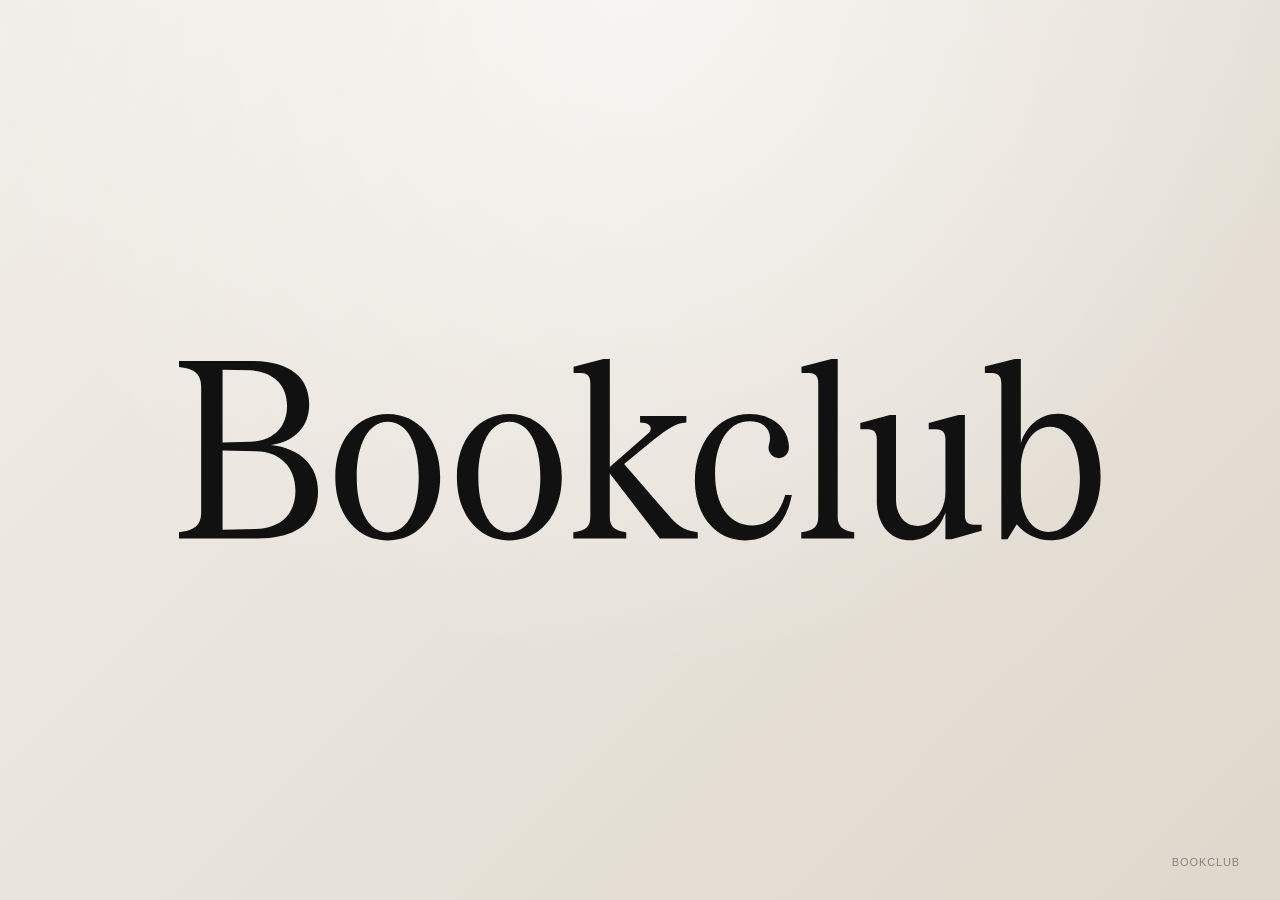
==== bookclub-logo/index.html @ ddc33a4b "Add interactive Bookclub logo prototype" ====
<!doctype html>
<html lang="en">
<head>
<meta charset="utf-8">
<meta name="viewport" content="width=device-width, initial-scale=1">
<title>Bookclub Logo</title>
<style>
  :root {
    color-scheme: light;
    --paper: #f1eee8;
    --paper-deep: #ded8cc;
    --ink: #111111;
    --muted: rgba(17, 17, 17, 0.42);
    --guide: rgba(17, 17, 17, 0.08);
  }

  * {
    box-sizing: border-box;
  }

  html,
  body {
    min-height: 100%;
    margin: 0;
  }

  body {
    display: grid;
    min-height: 100svh;
    place-items: center;
    background:
      radial-gradient(circle at 50% 0%, rgba(255, 255, 255, 0.58), rgba(255, 255, 255, 0) 42rem),
      linear-gradient(135deg, var(--paper), var(--paper-deep));
    color: var(--ink);
    font-family: Arial, Helvetica, sans-serif;
  }

  main {
    display: grid;
    width: min(84vw, 1180px);
    min-height: 100svh;
    place-items: center;
    padding: clamp(28px, 6vw, 80px);
  }

  .stage {
    width: 100%;
  }

  svg {
    display: block;
    width: 100%;
    height: auto;
    overflow: visible;
    cursor: default;
    -webkit-tap-highlight-color: transparent;
  }

  path {
    fill: var(--ink);
    vector-effect: non-scaling-stroke;
    pointer-events: none;
    transition: opacity 140ms ease;
  }

  .sans {
    opacity: 0;
  }

  .letter.is-active .serif {
    opacity: 0;
  }

  .letter.is-active .sans {
    opacity: 1;
  }

  .hit-area {
    fill: transparent;
    pointer-events: all;
  }

  .show-guides .hit-area {
    fill: var(--guide);
  }

  .meta {
    position: fixed;
    right: clamp(18px, 4vw, 40px);
    bottom: clamp(16px, 3vw, 32px);
    color: var(--muted);
    font-size: 11px;
    letter-spacing: 0.08em;
    line-height: 1;
    text-transform: uppercase;
    user-select: none;
  }

  @media (max-width: 680px) {
    main {
      width: 100%;
      padding-inline: 20px;
    }

    .meta {
      display: none;
    }
  }
</style>
</head>
<body>
  <main>
    <div class="stage">
      <svg id="bookclub-logo" viewBox="0 0 267.83 52.72" role="img" aria-labelledby="logo-title">
        <title id="logo-title">Bookclub</title>
        <g id="letters"></g>
      </svg>
    </div>
  </main>
  <div class="meta" aria-hidden="true">Bookclub</div>

<script>
const serifPaths = [
  "M0,50.36c5.08-.5,6.44-2.5,6.44-5.87V8.23c0-3.36-1.36-5.36-6.44-5.87V.57h21.24c10.87,0,16.6,4.72,16.6,12.59,0,6.51-4.22,10.94-11.16,11.8,8.51.93,13.73,5.94,13.73,13.45,0,8.44-5.51,13.73-17.6,13.73H0v-1.79ZM20.82,24.04c6.65-.21,10.59-4.29,10.59-10.44,0-5.79-3.72-9.94-10.59-10.3l-8.16-.21v21.17l8.16-.21ZM22.32,49.43c7.8-.29,11.52-4.86,11.52-11.16,0-6.72-4.43-11.37-11.52-11.45l-9.66-.21v23.03l9.66-.21Z",
  "M45.42,34.26c0-10.73,6.22-18.31,15.24-18.31s15.24,7.51,15.24,18.31-6.22,18.46-15.24,18.46-15.24-7.58-15.24-18.46ZM69.67,34.26c0-9.73-3.43-16.02-9.01-16.02s-9.01,6.44-9.01,16.02,3.43,16.17,9.01,16.17,9.01-6.37,9.01-16.17Z",
  "M80.76,34.26c0-10.73,6.22-18.31,15.24-18.31s15.24,7.51,15.24,18.31-6.22,18.46-15.24,18.46-15.24-7.58-15.24-18.46ZM105.01,34.26c0-9.73-3.43-16.02-9.01-16.02s-9.01,6.44-9.01,16.02,3.43,16.17,9.01,16.17,9.01-6.37,9.01-16.17Z",
  "M125.19,33.26v12.52c0,2.86,1.21,4.08,4.79,4.58v1.79h-15.38v-1.79c3.72-.5,4.94-1.65,4.94-4.58V7.08c0-2.07-.79-3-2.79-3h-2.07v-1.86l8.66-2.22h1.86v31.4l10.87-9.51c1.86-1.57,1.21-3.36-2.07-3.43v-1.93h13.45v1.93c-3,.14-5.51,1.86-9.51,5.01l-8.58,7.01,12.23,14.16c2.79,3.36,4.65,5.22,9.16,5.72v1.79h-11.02l-14.52-18.88Z",
  "M149.94,35.19c0-10.44,6.29-19.24,15.95-19.24,6.37,0,11.37,4.08,11.37,9.66,0,1.93-1.29,3.22-2.93,3.22s-3.01-1.36-3.01-2.93c0-1,.43-1.57.43-2.79,0-3.43-2.72-5.01-5.87-5.01-6.58,0-10.09,6.8-10.09,15.09,0,9.94,4.43,15.17,10.87,15.17,4.79,0,7.87-3.29,9.51-8.87h1.93c-1.79,9.08-7.01,13.23-13.45,13.23-8.65,0-14.74-7.15-14.74-17.53Z",
  "M180.84,50.36c3.72-.5,4.94-1.65,4.94-4.58V7.08c0-2.07-.79-3-2.79-3h-2.08v-1.86l8.73-2.22h1.79v45.78c0,2.86,1.29,4.08,4.79,4.58v1.79h-15.38v-1.79Z",
  "M202.8,40.99v-17.67c0-1.93-.71-2.93-2.65-2.93h-2.15v-1.79l8.58-2.29h1.79v24.39c0,4.86,2.65,7.8,6.29,7.8,4.22,0,8.08-3.93,8.08-9.87v-15.31c0-1.93-.79-2.93-2.72-2.93h-2.14v-1.79l8.65-2.29h1.86v28.97c0,1.93.64,2.86,2.65,2.86h2.22v1.79l-8.73,2.43h-1.79v-7.73c-1.93,5.36-5.72,8.08-10.16,8.08-5.87,0-9.8-4.36-9.8-11.73Z",
  "M243.43,48.07l-2.65,4.29h-1.79V7.15c0-2-.79-3.08-2.72-3.08h-2.07v-1.86l8.66-2.22h1.79v24.46c1.5-4.79,5.44-8.51,10.8-8.51,7.58,0,12.38,7.65,12.38,18.17,0,11.37-6.29,18.6-14.66,18.6-3.72,0-7.37-1.79-9.73-4.65ZM244.65,38.41c0,7.08,3.29,11.87,8.01,11.87,5.51,0,9.16-6.22,9.16-15.74,0-9.01-3.36-14.88-8.65-14.88s-8.51,5.87-8.51,12.23v6.51Z"
];

const sansPaths = [
  "M0,.57h18.31c9.94,0,15.67,4.65,15.67,13.23,0,4.58-2.5,8.3-6.94,10.09,5.79,2,9.08,6.65,9.08,13.31,0,9.73-6.01,14.95-16.67,14.95H0V.57ZM27.9,13.95c0-5.29-3.51-8.23-9.87-8.23H5.87v16.31h12.16c6.44,0,9.87-2.86,9.87-8.08ZM30.12,37.05c0-6.29-4.15-9.73-11.87-9.73H5.87v19.53h12.38c7.72,0,11.87-3.43,11.87-9.8Z",
  "M41.28,33.55c0-11.09,7.51-19.1,18.1-19.1s18.17,7.94,18.17,19.1-7.65,19.17-18.17,19.17-18.1-8.01-18.1-19.17ZM71.89,33.55c0-8.3-5.22-14.16-12.52-14.16s-12.38,5.94-12.38,14.16,4.94,14.24,12.38,14.24,12.52-5.94,12.52-14.24Z",
  "M82.48,33.55c0-11.09,7.51-19.1,18.1-19.1s18.17,7.94,18.17,19.1-7.65,19.17-18.17,19.17-18.1-8.01-18.1-19.17ZM113.1,33.55c0-8.3-5.22-14.16-12.52-14.16s-12.38,5.94-12.38,14.16,4.94,14.24,12.38,14.24,12.52-5.94,12.52-14.24Z",
  "M126.12,0h5.51v31.12l17.53-16.1h7.94l-15.88,14.38,17.17,22.75h-7.01l-14.09-19.17-5.65,5.01v14.16h-5.51V0Z",
  "M158.17,33.55c0-11.45,7.22-19.1,17.95-19.1,8.16,0,14.38,4.65,15.74,13.38h-5.37c-.86-5.08-4.94-8.44-10.3-8.44-7.51,0-12.3,5.65-12.3,14.16s4.86,14.24,12.3,14.24c5.37,0,9.37-3,10.37-8.8h5.44c-1.64,9.37-7.8,13.73-15.88,13.73-10.73,0-17.95-7.65-17.95-19.17Z",
  "M198.87,0h5.51v52.15h-5.51V0Z",
  "M245.37,52.15h-5.51v-7.37c-2.79,4.94-7.44,7.94-12.95,7.94-7.72,0-13.16-5.15-13.16-13.02V15.02h5.44v23.82c0,5.15,3.29,8.87,8.73,8.87,7.22,0,11.95-6.29,11.95-16.38V15.02h5.51v37.13Z",
  "M260.6,46.5v5.65h-5.51V0h5.51v20.67c2.29-3.65,7.37-6.22,12.23-6.22,11.3,0,17.67,8.37,17.67,19.1s-6.29,19.17-17.67,19.17c-5.65,0-10.66-2.79-12.23-6.22ZM284.78,33.55c0-8.51-4.94-14.16-12.38-14.16s-12.3,5.65-12.3,14.16,4.94,14.24,12.3,14.24,12.38-5.72,12.38-14.24Z"
];

const svg = document.querySelector("#bookclub-logo");
const layer = document.querySelector("#letters");
const letters = [];
let activeIndex = -1;

function createSvgElement(tag, attrs = {}) {
  const element = document.createElementNS("http://www.w3.org/2000/svg", tag);
  Object.entries(attrs).forEach(([key, value]) => element.setAttribute(key, value));
  return element;
}

function buildLogo() {
  serifPaths.forEach((serifD, index) => {
    const group = createSvgElement("g", { class: "letter", "data-index": index });
    const serif = createSvgElement("path", { class: "serif", d: serifD });
    const sans = createSvgElement("path", { class: "sans", d: sansPaths[index] });
    const hit = createSvgElement("rect", { class: "hit-area", x: 0, y: 0, width: 0, height: 0 });

    group.append(serif, sans, hit);
    layer.append(group);
    letters.push({ group, serif, sans, hit, box: null });
  });

  requestAnimationFrame(measureLetters);
}

function centerOf(box) {
  return {
    x: box.x + box.width / 2,
    y: box.y + box.height / 2
  };
}

function measureLetters() {
  const serifBoxes = letters.map(({ serif }) => serif.getBBox());

  letters.forEach((letter, index) => {
    const serifCenter = centerOf(serifBoxes[index]);
    const sansCenter = centerOf(letter.sans.getBBox());
    const dx = serifCenter.x - sansCenter.x;
    const dy = serifCenter.y - sansCenter.y;
    letter.sans.setAttribute("transform", `translate(${dx.toFixed(3)} ${dy.toFixed(3)})`);
  });

  letters.forEach((letter, index) => {
    const box = serifBoxes[index];
    const previous = serifBoxes[index - 1];
    const next = serifBoxes[index + 1];
    const left = previous ? (previous.x + previous.width + box.x) / 2 : box.x;
    const right = next ? (box.x + box.width + next.x) / 2 : box.x + box.width;
    const hitBox = {
      x: Math.max(0, left),
      y: 0,
      width: Math.max(0, right - left),
      height: 52.72
    };

    letter.hit.setAttribute("x", hitBox.x);
    letter.hit.setAttribute("y", hitBox.y);
    letter.hit.setAttribute("width", hitBox.width);
    letter.hit.setAttribute("height", hitBox.height);
    letter.box = hitBox;
  });
}

function pointInSvg(event) {
  const point = svg.createSVGPoint();
  point.x = event.clientX;
  point.y = event.clientY;
  return point.matrixTransform(svg.getScreenCTM().inverse());
}

function setActiveIndex(index) {
  if (index === activeIndex) return;
  activeIndex = index;
  letters.forEach((letter, letterIndex) => {
    letter.group.classList.toggle("is-active", letterIndex === activeIndex);
  });
}

function hitTest(event) {
  const point = pointInSvg(event);
  const index = letters.findIndex(({ box }) => {
    if (!box) return false;
    return point.x >= box.x &&
      point.x <= box.x + box.width &&
      point.y >= box.y &&
      point.y <= box.y + box.height;
  });

  setActiveIndex(index);
}

buildLogo();
svg.addEventListener("pointermove", hitTest);
svg.addEventListener("pointerleave", () => setActiveIndex(-1));
window.addEventListener("resize", measureLetters);
window.addEventListener("keydown", (event) => {
  if (event.key.toLowerCase() === "g") svg.classList.toggle("show-guides");
});
</script>
</body>
</html>
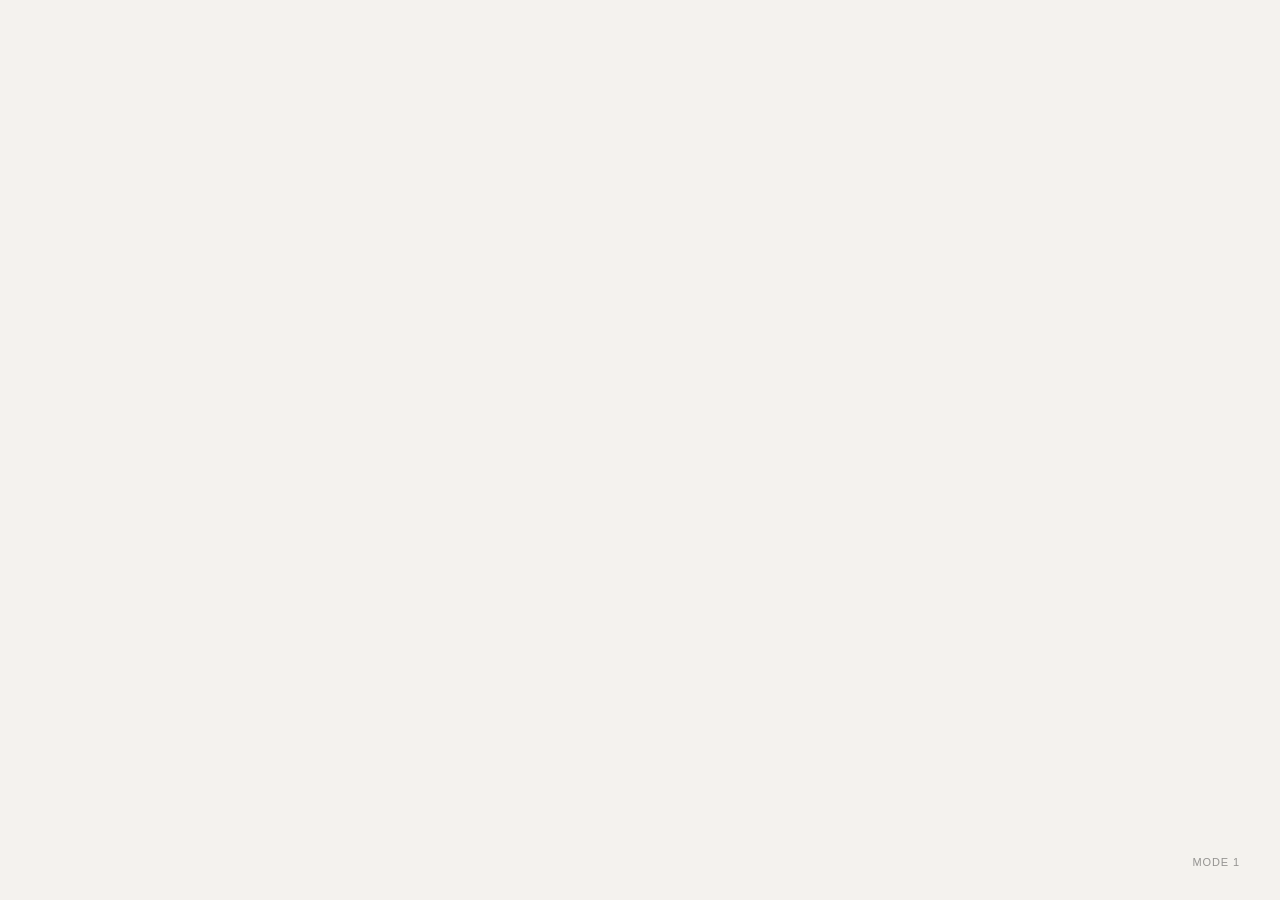
==== commit 65ba9bed: "Update Bookclub logo interaction modes" ====
--- a/bookclub-logo/index.html
+++ b/bookclub-logo/index.html
@@ -1,247 +1,126 @@
 <!doctype html>
 <html lang="en">
 <head>
-<meta charset="utf-8">
-<meta name="viewport" content="width=device-width, initial-scale=1">
-<title>Bookclub Logo</title>
-<style>
-  :root {
-    color-scheme: light;
-    --paper: #f1eee8;
-    --paper-deep: #ded8cc;
-    --ink: #111111;
-    --muted: rgba(17, 17, 17, 0.42);
-    --guide: rgba(17, 17, 17, 0.08);
-  }
+  <meta charset="utf-8">
+  <meta name="viewport" content="width=device-width, initial-scale=1">
+  <title>Bookclub Logo</title>
+  <style>
+    :root {
+      color-scheme: light;
+      --page: #f4f2ee;
+      --ink: #111111;
+      --muted: rgba(17, 17, 17, 0.42);
+      --guide: rgba(17, 17, 17, 0.16);
+    }
 
-  * {
-    box-sizing: border-box;
-  }
+    * {
+      box-sizing: border-box;
+    }
 
-  html,
-  body {
-    min-height: 100%;
-    margin: 0;
-  }
+    html,
+    body {
+      width: 100%;
+      min-height: 100%;
+      margin: 0;
+    }
 
-  body {
-    display: grid;
-    min-height: 100svh;
-    place-items: center;
-    background:
-      radial-gradient(circle at 50% 0%, rgba(255, 255, 255, 0.58), rgba(255, 255, 255, 0) 42rem),
-      linear-gradient(135deg, var(--paper), var(--paper-deep));
-    color: var(--ink);
-    font-family: Arial, Helvetica, sans-serif;
-  }
+    body {
+      display: grid;
+      min-height: 100svh;
+      place-items: center;
+      background: var(--page);
+      color: var(--ink);
+      font-family: Arial, Helvetica, sans-serif;
+    }
 
-  main {
-    display: grid;
-    width: min(84vw, 1180px);
-    min-height: 100svh;
-    place-items: center;
-    padding: clamp(28px, 6vw, 80px);
-  }
+    main {
+      display: grid;
+      width: min(82vw, 1120px);
+      min-height: 100svh;
+      place-items: center;
+      padding: clamp(28px, 6vw, 80px);
+    }
 
-  .stage {
-    width: 100%;
-  }
+    #logo-stage {
+      width: 100%;
+    }
 
-  svg {
-    display: block;
-    width: 100%;
-    height: auto;
-    overflow: visible;
-    cursor: default;
-    -webkit-tap-highlight-color: transparent;
-  }
+    svg {
+      display: block;
+      width: 100%;
+      height: auto;
+      overflow: visible;
+      cursor: default;
+      -webkit-tap-highlight-color: transparent;
+    }
 
-  path {
-    fill: var(--ink);
-    vector-effect: non-scaling-stroke;
-    pointer-events: none;
-    transition: opacity 140ms ease;
-  }
+    path {
+      fill: var(--ink);
+      pointer-events: none;
+      transition: opacity 180ms ease;
+    }
 
-  .sans {
-    opacity: 0;
-  }
+    .serif {
+      opacity: 0;
+    }
 
-  .letter.is-active .serif {
-    opacity: 0;
-  }
+    .sans,
+    .serif {
+      will-change: opacity;
+    }
 
-  .letter.is-active .sans {
-    opacity: 1;
-  }
+    .is-swapped .sans {
+      opacity: 0;
+    }
 
-  .hit-area {
-    fill: transparent;
-    pointer-events: all;
-  }
+    .is-swapped .serif {
+      opacity: 1;
+    }
 
-  .show-guides .hit-area {
-    fill: var(--guide);
-  }
+    .hit-area {
+      fill: transparent;
+      pointer-events: all;
+    }
 
-  .meta {
-    position: fixed;
-    right: clamp(18px, 4vw, 40px);
-    bottom: clamp(16px, 3vw, 32px);
-    color: var(--muted);
-    font-size: 11px;
-    letter-spacing: 0.08em;
-    line-height: 1;
-    text-transform: uppercase;
-    user-select: none;
-  }
+    .show-guides .hit-area {
+      fill: var(--guide);
+    }
 
-  @media (max-width: 680px) {
-    main {
-      width: 100%;
-      padding-inline: 20px;
+    .mode-dynamic .hit-area {
+      pointer-events: none;
     }
 
     .meta {
-      display: none;
+      position: fixed;
+      right: clamp(18px, 4vw, 40px);
+      bottom: clamp(16px, 3vw, 32px);
+      color: var(--muted);
+      font-size: 11px;
+      letter-spacing: 0.08em;
+      line-height: 1;
+      text-transform: uppercase;
+      user-select: none;
     }
-  }
-</style>
+
+    @media (max-width: 680px) {
+      main {
+        width: 100%;
+        padding-inline: 20px;
+      }
+
+      .meta {
+        display: none;
+      }
+    }
+  </style>
 </head>
 <body>
   <main>
-    <div class="stage">
-      <svg id="bookclub-logo" viewBox="0 0 267.83 52.72" role="img" aria-labelledby="logo-title">
-        <title id="logo-title">Bookclub</title>
-        <g id="letters"></g>
-      </svg>
-    </div>
+    <div id="logo-stage" aria-label="Bookclub interactive logo"></div>
   </main>
-  <div class="meta" aria-hidden="true">Bookclub</div>
+  <div class="meta" aria-hidden="true">Mode <span id="mode-label">1</span></div>
 
-<script>
-const serifPaths = [
-  "M0,50.36c5.08-.5,6.44-2.5,6.44-5.87V8.23c0-3.36-1.36-5.36-6.44-5.87V.57h21.24c10.87,0,16.6,4.72,16.6,12.59,0,6.51-4.22,10.94-11.16,11.8,8.51.93,13.73,5.94,13.73,13.45,0,8.44-5.51,13.73-17.6,13.73H0v-1.79ZM20.82,24.04c6.65-.21,10.59-4.29,10.59-10.44,0-5.79-3.72-9.94-10.59-10.3l-8.16-.21v21.17l8.16-.21ZM22.32,49.43c7.8-.29,11.52-4.86,11.52-11.16,0-6.72-4.43-11.37-11.52-11.45l-9.66-.21v23.03l9.66-.21Z",
-  "M45.42,34.26c0-10.73,6.22-18.31,15.24-18.31s15.24,7.51,15.24,18.31-6.22,18.46-15.24,18.46-15.24-7.58-15.24-18.46ZM69.67,34.26c0-9.73-3.43-16.02-9.01-16.02s-9.01,6.44-9.01,16.02,3.43,16.17,9.01,16.17,9.01-6.37,9.01-16.17Z",
-  "M80.76,34.26c0-10.73,6.22-18.31,15.24-18.31s15.24,7.51,15.24,18.31-6.22,18.46-15.24,18.46-15.24-7.58-15.24-18.46ZM105.01,34.26c0-9.73-3.43-16.02-9.01-16.02s-9.01,6.44-9.01,16.02,3.43,16.17,9.01,16.17,9.01-6.37,9.01-16.17Z",
-  "M125.19,33.26v12.52c0,2.86,1.21,4.08,4.79,4.58v1.79h-15.38v-1.79c3.72-.5,4.94-1.65,4.94-4.58V7.08c0-2.07-.79-3-2.79-3h-2.07v-1.86l8.66-2.22h1.86v31.4l10.87-9.51c1.86-1.57,1.21-3.36-2.07-3.43v-1.93h13.45v1.93c-3,.14-5.51,1.86-9.51,5.01l-8.58,7.01,12.23,14.16c2.79,3.36,4.65,5.22,9.16,5.72v1.79h-11.02l-14.52-18.88Z",
-  "M149.94,35.19c0-10.44,6.29-19.24,15.95-19.24,6.37,0,11.37,4.08,11.37,9.66,0,1.93-1.29,3.22-2.93,3.22s-3.01-1.36-3.01-2.93c0-1,.43-1.57.43-2.79,0-3.43-2.72-5.01-5.87-5.01-6.58,0-10.09,6.8-10.09,15.09,0,9.94,4.43,15.17,10.87,15.17,4.79,0,7.87-3.29,9.51-8.87h1.93c-1.79,9.08-7.01,13.23-13.45,13.23-8.65,0-14.74-7.15-14.74-17.53Z",
-  "M180.84,50.36c3.72-.5,4.94-1.65,4.94-4.58V7.08c0-2.07-.79-3-2.79-3h-2.08v-1.86l8.73-2.22h1.79v45.78c0,2.86,1.29,4.08,4.79,4.58v1.79h-15.38v-1.79Z",
-  "M202.8,40.99v-17.67c0-1.93-.71-2.93-2.65-2.93h-2.15v-1.79l8.58-2.29h1.79v24.39c0,4.86,2.65,7.8,6.29,7.8,4.22,0,8.08-3.93,8.08-9.87v-15.31c0-1.93-.79-2.93-2.72-2.93h-2.14v-1.79l8.65-2.29h1.86v28.97c0,1.93.64,2.86,2.65,2.86h2.22v1.79l-8.73,2.43h-1.79v-7.73c-1.93,5.36-5.72,8.08-10.16,8.08-5.87,0-9.8-4.36-9.8-11.73Z",
-  "M243.43,48.07l-2.65,4.29h-1.79V7.15c0-2-.79-3.08-2.72-3.08h-2.07v-1.86l8.66-2.22h1.79v24.46c1.5-4.79,5.44-8.51,10.8-8.51,7.58,0,12.38,7.65,12.38,18.17,0,11.37-6.29,18.6-14.66,18.6-3.72,0-7.37-1.79-9.73-4.65ZM244.65,38.41c0,7.08,3.29,11.87,8.01,11.87,5.51,0,9.16-6.22,9.16-15.74,0-9.01-3.36-14.88-8.65-14.88s-8.51,5.87-8.51,12.23v6.51Z"
-];
-
-const sansPaths = [
-  "M0,.57h18.31c9.94,0,15.67,4.65,15.67,13.23,0,4.58-2.5,8.3-6.94,10.09,5.79,2,9.08,6.65,9.08,13.31,0,9.73-6.01,14.95-16.67,14.95H0V.57ZM27.9,13.95c0-5.29-3.51-8.23-9.87-8.23H5.87v16.31h12.16c6.44,0,9.87-2.86,9.87-8.08ZM30.12,37.05c0-6.29-4.15-9.73-11.87-9.73H5.87v19.53h12.38c7.72,0,11.87-3.43,11.87-9.8Z",
-  "M41.28,33.55c0-11.09,7.51-19.1,18.1-19.1s18.17,7.94,18.17,19.1-7.65,19.17-18.17,19.17-18.1-8.01-18.1-19.17ZM71.89,33.55c0-8.3-5.22-14.16-12.52-14.16s-12.38,5.94-12.38,14.16,4.94,14.24,12.38,14.24,12.52-5.94,12.52-14.24Z",
-  "M82.48,33.55c0-11.09,7.51-19.1,18.1-19.1s18.17,7.94,18.17,19.1-7.65,19.17-18.17,19.17-18.1-8.01-18.1-19.17ZM113.1,33.55c0-8.3-5.22-14.16-12.52-14.16s-12.38,5.94-12.38,14.16,4.94,14.24,12.38,14.24,12.52-5.94,12.52-14.24Z",
-  "M126.12,0h5.51v31.12l17.53-16.1h7.94l-15.88,14.38,17.17,22.75h-7.01l-14.09-19.17-5.65,5.01v14.16h-5.51V0Z",
-  "M158.17,33.55c0-11.45,7.22-19.1,17.95-19.1,8.16,0,14.38,4.65,15.74,13.38h-5.37c-.86-5.08-4.94-8.44-10.3-8.44-7.51,0-12.3,5.65-12.3,14.16s4.86,14.24,12.3,14.24c5.37,0,9.37-3,10.37-8.8h5.44c-1.64,9.37-7.8,13.73-15.88,13.73-10.73,0-17.95-7.65-17.95-19.17Z",
-  "M198.87,0h5.51v52.15h-5.51V0Z",
-  "M245.37,52.15h-5.51v-7.37c-2.79,4.94-7.44,7.94-12.95,7.94-7.72,0-13.16-5.15-13.16-13.02V15.02h5.44v23.82c0,5.15,3.29,8.87,8.73,8.87,7.22,0,11.95-6.29,11.95-16.38V15.02h5.51v37.13Z",
-  "M260.6,46.5v5.65h-5.51V0h5.51v20.67c2.29-3.65,7.37-6.22,12.23-6.22,11.3,0,17.67,8.37,17.67,19.1s-6.29,19.17-17.67,19.17c-5.65,0-10.66-2.79-12.23-6.22ZM284.78,33.55c0-8.51-4.94-14.16-12.38-14.16s-12.3,5.65-12.3,14.16,4.94,14.24,12.3,14.24,12.38-5.72,12.38-14.24Z"
-];
-
-const svg = document.querySelector("#bookclub-logo");
-const layer = document.querySelector("#letters");
-const letters = [];
-let activeIndex = -1;
-
-function createSvgElement(tag, attrs = {}) {
-  const element = document.createElementNS("http://www.w3.org/2000/svg", tag);
-  Object.entries(attrs).forEach(([key, value]) => element.setAttribute(key, value));
-  return element;
-}
-
-function buildLogo() {
-  serifPaths.forEach((serifD, index) => {
-    const group = createSvgElement("g", { class: "letter", "data-index": index });
-    const serif = createSvgElement("path", { class: "serif", d: serifD });
-    const sans = createSvgElement("path", { class: "sans", d: sansPaths[index] });
-    const hit = createSvgElement("rect", { class: "hit-area", x: 0, y: 0, width: 0, height: 0 });
-
-    group.append(serif, sans, hit);
-    layer.append(group);
-    letters.push({ group, serif, sans, hit, box: null });
-  });
-
-  requestAnimationFrame(measureLetters);
-}
-
-function centerOf(box) {
-  return {
-    x: box.x + box.width / 2,
-    y: box.y + box.height / 2
-  };
-}
-
-function measureLetters() {
-  const serifBoxes = letters.map(({ serif }) => serif.getBBox());
-
-  letters.forEach((letter, index) => {
-    const serifCenter = centerOf(serifBoxes[index]);
-    const sansCenter = centerOf(letter.sans.getBBox());
-    const dx = serifCenter.x - sansCenter.x;
-    const dy = serifCenter.y - sansCenter.y;
-    letter.sans.setAttribute("transform", `translate(${dx.toFixed(3)} ${dy.toFixed(3)})`);
-  });
-
-  letters.forEach((letter, index) => {
-    const box = serifBoxes[index];
-    const previous = serifBoxes[index - 1];
-    const next = serifBoxes[index + 1];
-    const left = previous ? (previous.x + previous.width + box.x) / 2 : box.x;
-    const right = next ? (box.x + box.width + next.x) / 2 : box.x + box.width;
-    const hitBox = {
-      x: Math.max(0, left),
-      y: 0,
-      width: Math.max(0, right - left),
-      height: 52.72
-    };
-
-    letter.hit.setAttribute("x", hitBox.x);
-    letter.hit.setAttribute("y", hitBox.y);
-    letter.hit.setAttribute("width", hitBox.width);
-    letter.hit.setAttribute("height", hitBox.height);
-    letter.box = hitBox;
-  });
-}
-
-function pointInSvg(event) {
-  const point = svg.createSVGPoint();
-  point.x = event.clientX;
-  point.y = event.clientY;
-  return point.matrixTransform(svg.getScreenCTM().inverse());
-}
-
-function setActiveIndex(index) {
-  if (index === activeIndex) return;
-  activeIndex = index;
-  letters.forEach((letter, letterIndex) => {
-    letter.group.classList.toggle("is-active", letterIndex === activeIndex);
-  });
-}
-
-function hitTest(event) {
-  const point = pointInSvg(event);
-  const index = letters.findIndex(({ box }) => {
-    if (!box) return false;
-    return point.x >= box.x &&
-      point.x <= box.x + box.width &&
-      point.y >= box.y &&
-      point.y <= box.y + box.height;
-  });
-
-  setActiveIndex(index);
-}
-
-buildLogo();
-svg.addEventListener("pointermove", hitTest);
-svg.addEventListener("pointerleave", () => setActiveIndex(-1));
-window.addEventListener("resize", measureLetters);
-window.addEventListener("keydown", (event) => {
-  if (event.key.toLowerCase() === "g") svg.classList.toggle("show-guides");
-});
-</script>
+  <script src="https://cdn.jsdelivr.net/npm/p5@1.9.4/lib/p5.min.js"></script>
+  <script src="sketch.js"></script>
 </body>
 </html>
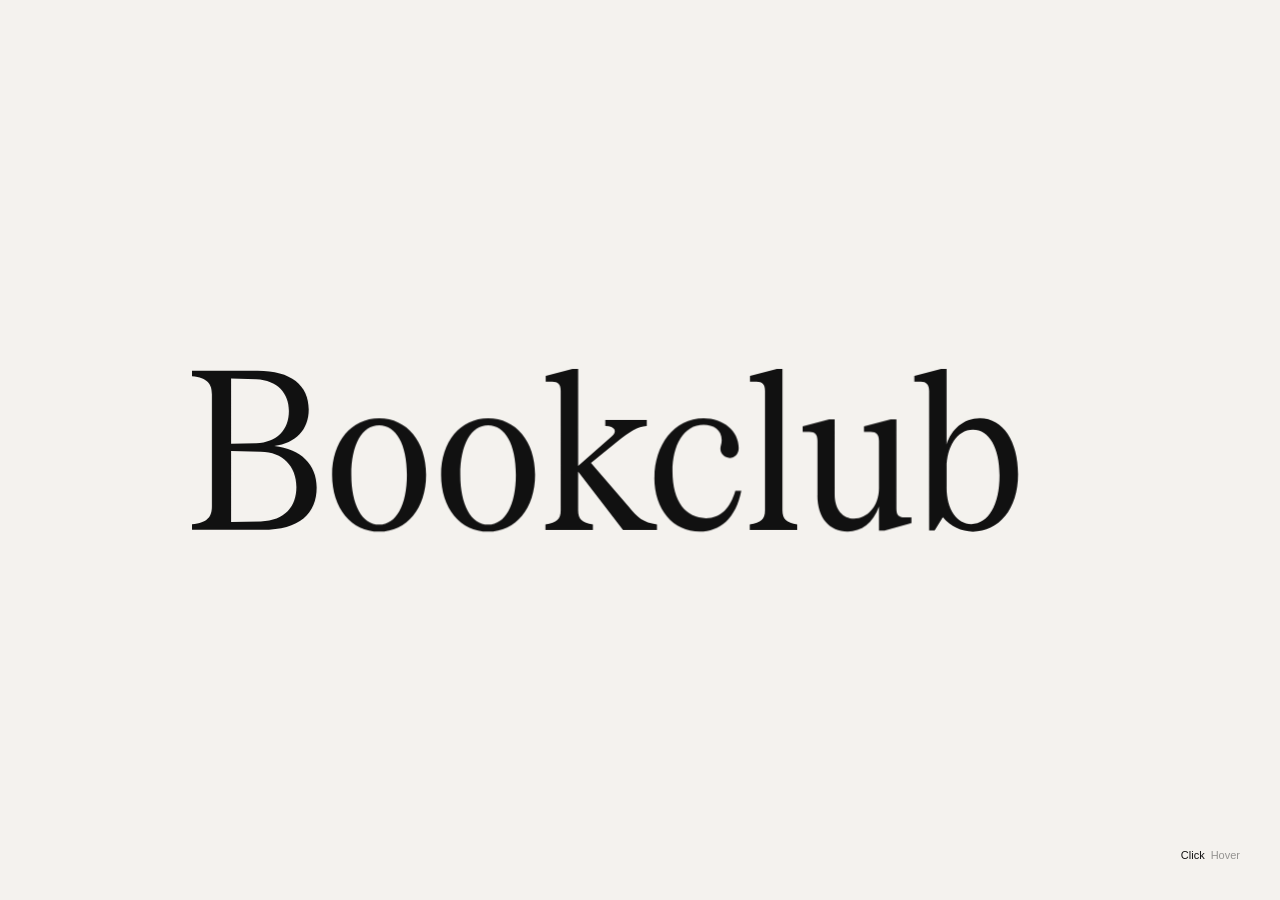
==== commit 144c8971: "Update bookclub logo interactions" ====
--- a/bookclub-logo/index.html
+++ b/bookclub-logo/index.html
@@ -54,13 +54,42 @@
       -webkit-tap-highlight-color: transparent;
     }
 
+    .mode-dynamic svg {
+      cursor: pointer;
+    }
+
+    .cursor-tooltip {
+      position: fixed;
+      top: 0;
+      left: 0;
+      z-index: 2;
+      padding: 5px 7px 4px;
+      border: 1px solid var(--ink);
+      background: var(--page);
+      color: var(--ink);
+      font-size: 11px;
+      letter-spacing: 0.06em;
+      line-height: 1;
+      opacity: 0;
+      pointer-events: none;
+      text-transform: uppercase;
+      transform: translate(-100px, -100px);
+      transition: opacity 120ms ease;
+      user-select: none;
+      white-space: nowrap;
+    }
+
+    .cursor-tooltip-visible .cursor-tooltip {
+      opacity: 1;
+    }
+
     path {
       fill: var(--ink);
       pointer-events: none;
       transition: opacity 180ms ease;
     }
 
-    .serif {
+    .sans {
       opacity: 0;
     }
 
@@ -70,11 +99,11 @@
     }
 
     .is-swapped .sans {
-      opacity: 0;
+      opacity: 1;
     }
 
     .is-swapped .serif {
-      opacity: 1;
+      opacity: 0;
     }
 
     .hit-area {
@@ -90,16 +119,33 @@
       pointer-events: none;
     }
 
-    .meta {
+    .mode-selector {
       position: fixed;
+      display: inline-flex;
+      gap: 6px;
       right: clamp(18px, 4vw, 40px);
       bottom: clamp(16px, 3vw, 32px);
+      z-index: 1;
       color: var(--muted);
-      font-size: 11px;
-      letter-spacing: 0.08em;
-      line-height: 1;
-      text-transform: uppercase;
-      user-select: none;
+    }
+
+    .mode-selector button {
+      display: grid;
+      min-width: 0;
+      height: 26px;
+      margin: 0;
+      place-items: center;
+      border: 0;
+      background: transparent;
+      color: var(--muted);
+      cursor: pointer;
+      font: 11px/1 Arial, Helvetica, sans-serif;
+      letter-spacing: 0;
+      padding: 0;
+    }
+
+    .mode-selector button[aria-pressed="true"] {
+      color: var(--ink);
     }
 
     @media (max-width: 680px) {
@@ -108,8 +154,9 @@
         padding-inline: 20px;
       }
 
-      .meta {
-        display: none;
+      .mode-selector {
+        right: 16px;
+        bottom: 14px;
       }
     }
   </style>
@@ -118,9 +165,12 @@
   <main>
     <div id="logo-stage" aria-label="Bookclub interactive logo"></div>
   </main>
-  <div class="meta" aria-hidden="true">Mode <span id="mode-label">1</span></div>
+  <div class="mode-selector" aria-label="Mode selector" role="group">
+    <button type="button" data-mode="1" aria-pressed="true">Click</button>
+    <button type="button" data-mode="2" aria-pressed="false">Hover</button>
+  </div>
+  <div class="cursor-tooltip" aria-hidden="true">Click</div>
 
-  <script src="https://cdn.jsdelivr.net/npm/p5@1.9.4/lib/p5.min.js"></script>
-  <script src="sketch.js"></script>
+  <script src="./sketch.js?v=mode-selector-subtle-1"></script>
 </body>
 </html>
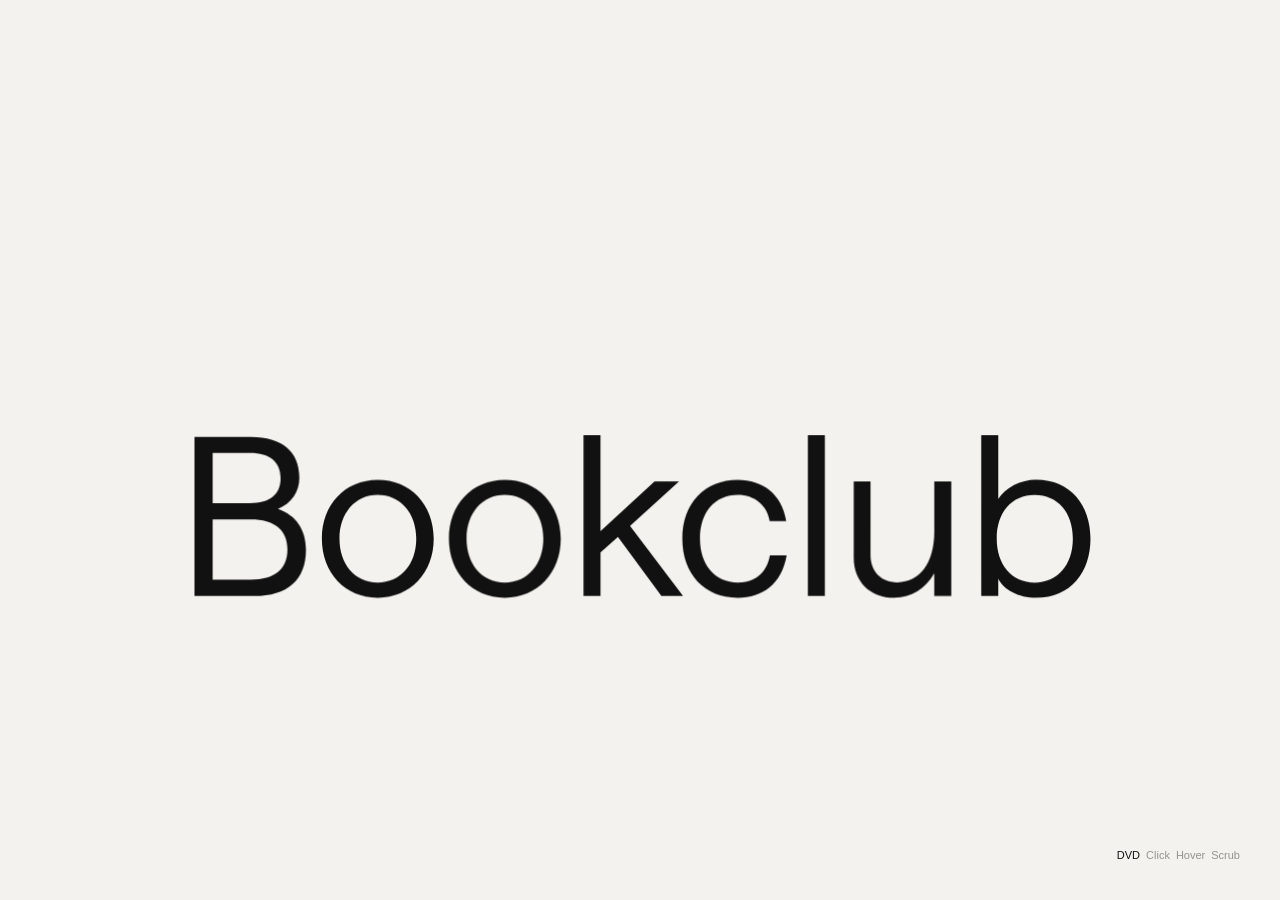
==== commit 95fcdd09: "Update bookclub logo modes" ====
--- a/bookclub-logo/index.html
+++ b/bookclub-logo/index.html
@@ -45,6 +45,19 @@
       width: 100%;
     }
 
+    .mode-dvd main {
+      padding: 0;
+      pointer-events: none;
+    }
+
+    .mode-dvd #logo-stage {
+      position: fixed;
+      top: 0;
+      left: 0;
+      width: calc(min(82vw, 1120px) - (2 * clamp(28px, 6vw, 80px)));
+      will-change: transform;
+    }
+
     svg {
       display: block;
       width: 100%;
@@ -148,6 +161,56 @@
       color: var(--ink);
     }
 
+    .scrub-control {
+      position: fixed;
+      top: 0;
+      left: 0;
+      z-index: 1;
+      height: 31px;
+      opacity: 0;
+      pointer-events: none;
+      transform: translate(-200px, -200px);
+    }
+
+    .mode-scrub .scrub-control {
+      opacity: 1;
+      pointer-events: auto;
+    }
+
+    .scrub-track {
+      position: absolute;
+      top: 15px;
+      left: 0;
+      width: 100%;
+      height: 1px;
+      background: var(--ink);
+    }
+
+    .scrub-handle {
+      position: absolute;
+      top: 8px;
+      left: 0;
+      width: 17px;
+      height: 15px;
+      border: 0;
+      background: transparent;
+      cursor: ew-resize;
+      margin: 0;
+      padding: 0;
+      transform: translateX(-8px);
+      touch-action: none;
+    }
+
+    .scrub-handle::before {
+      content: "";
+      position: absolute;
+      top: 0;
+      left: 8px;
+      width: 1px;
+      height: 15px;
+      background: var(--ink);
+    }
+
     @media (max-width: 680px) {
       main {
         width: 100%;
@@ -158,6 +221,11 @@
         right: 16px;
         bottom: 14px;
       }
+
+      .mode-dvd #logo-stage {
+        width: calc(100vw - 40px);
+      }
+
     }
   </style>
 </head>
@@ -166,11 +234,17 @@
     <div id="logo-stage" aria-label="Bookclub interactive logo"></div>
   </main>
   <div class="mode-selector" aria-label="Mode selector" role="group">
-    <button type="button" data-mode="1" aria-pressed="true">Click</button>
-    <button type="button" data-mode="2" aria-pressed="false">Hover</button>
+    <button type="button" data-mode="1" aria-pressed="true">DVD</button>
+    <button type="button" data-mode="2" aria-pressed="false">Click</button>
+    <button type="button" data-mode="3" aria-pressed="false">Hover</button>
+    <button type="button" data-mode="4" aria-pressed="false">Scrub</button>
   </div>
-  <div class="cursor-tooltip" aria-hidden="true">Click</div>
-
-  <script src="./sketch.js?v=mode-selector-subtle-1"></script>
+  <div class="scrub-control" aria-hidden="true">
+    <div class="scrub-track"></div>
+    <button class="scrub-handle" type="button" aria-label="Scrub logo style"></button>
+  </div>
+  <div class="cursor-tooltip" aria-hidden="true">Wait for it</div>
+
+  <script src="./sketch.js?v=dvd-first-1"></script>
 </body>
 </html>
